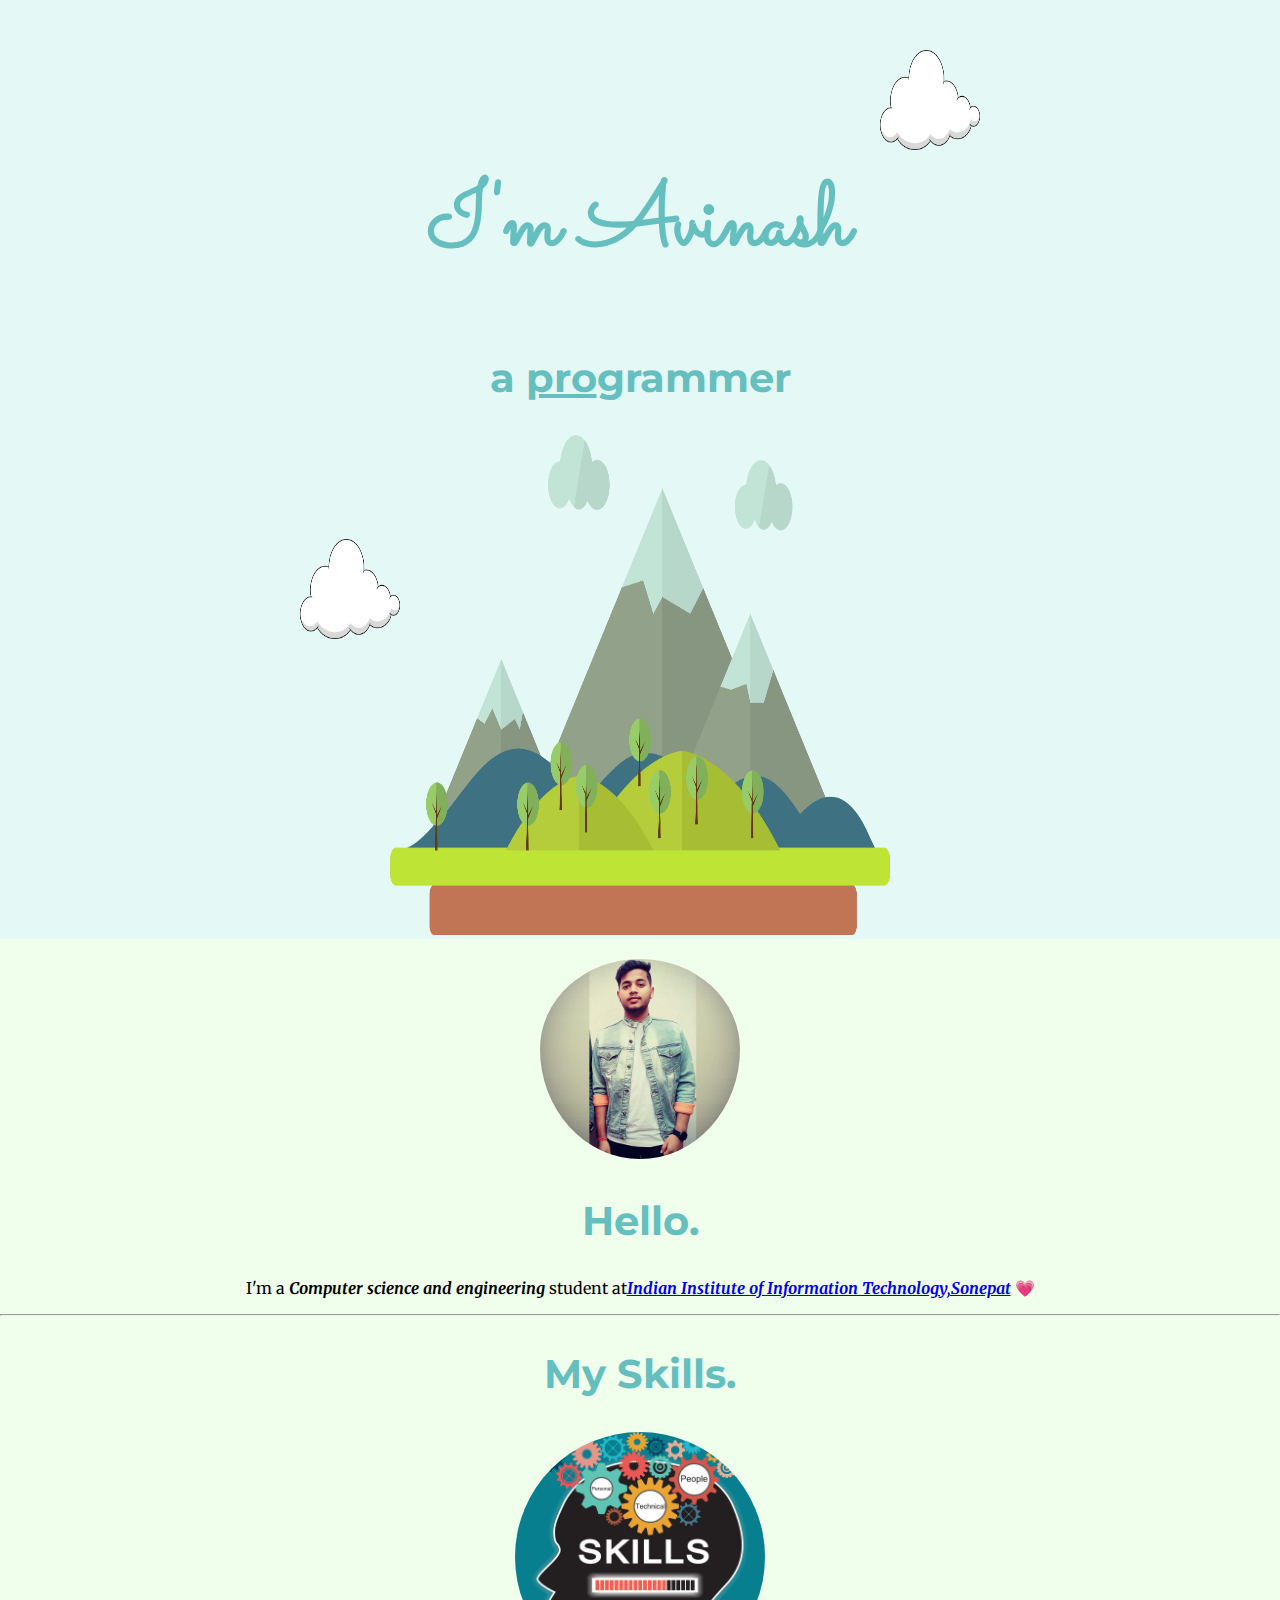
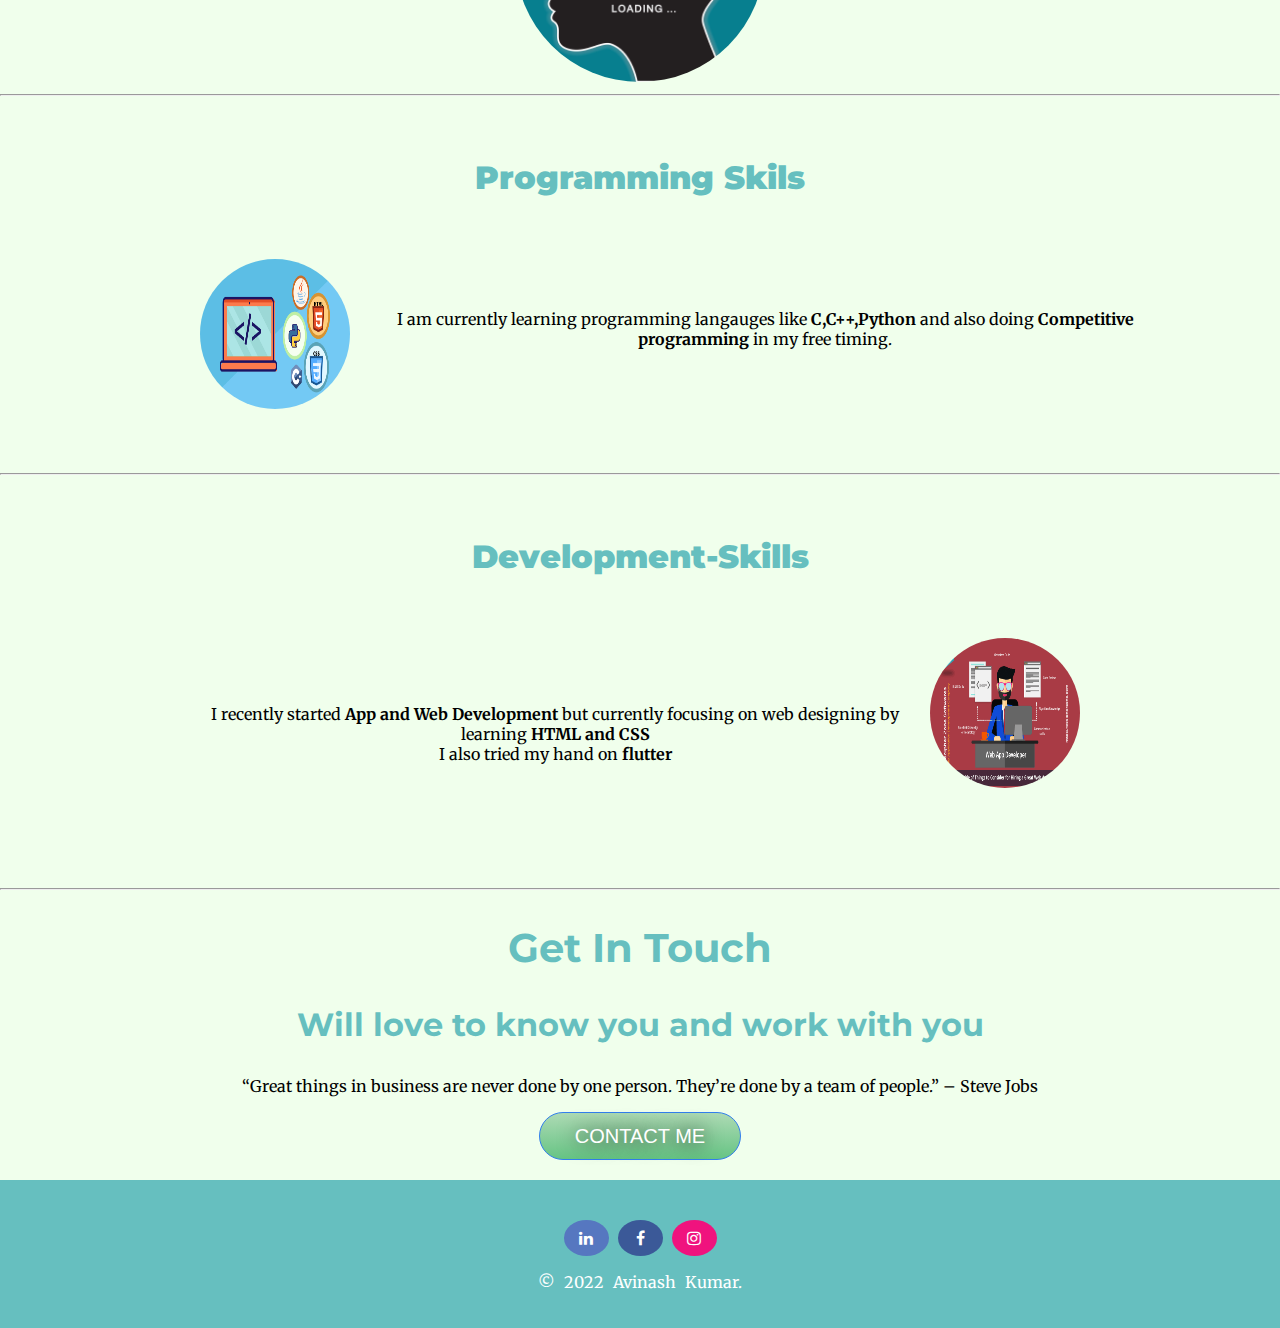
==== index.html @ daed4b5a "Update and rename home.html to index.html" ====
<!DOCTYPE html>
<html lang="en">
<head>
    <meta charset="UTF-8">
    <meta http-equiv="X-UA-Compatible" content="IE=edge">
    <meta name="viewport" content="width=device-width, initial-scale=1.0">
    <link rel="stylesheet" href="style.css">
    <link rel="stylesheet" href="https://cdnjs.cloudflare.com/ajax/libs/font-awesome/4.7.0/css/font-awesome.min.css">


    <link href="https://fonts.googleapis.com/css2?family=Merriweather:wght@300&family=Montserrat:wght@100&family=Sacramento&display=swap" rel="stylesheet">
    <title>Avinash-My profile</title>
    <link rel="icon" href="icon.ico">
</head>
<body>
    
    <div class="top-container">
 <img class="top-cloud" src="cloud2.png" alt="cloud image" width="100px" height="100px">
 <h1>
     I'm Avinash
 </h1>
 <p><h2> a <span><u>pro</u></span>grammer</h2></p>
 <img class="bottom-cloud" src="cloud2.png" alt="cloud image" width="100px" height="100px">
 <img src="mountain 2.png" alt="mountain image" width="500px" height="500px">
    </div>
    <div class="middle-container">
        <div class="profile">
          <img class="avinash-img" src="avinash2.jpeg" alt="avinash's image">
          <h2>Hello.</h2>
          <p>I'm a <b><i>Computer science and engineering</i></b> student at<b><i><a href="http://www.iiitsonepat.ac.in/" >Indian Institute of Information Technology,Sonepat</a></i></b> &#128151</p>
        </div>
        <hr>
        <div class="skills">
          <h2>My Skills.</h2>
          <div class="skill-row">
            <img class="skills-image" src="skills.jpg" alt="my skill">
            <br>
            <hr>
              <p>
                <h3 style="padding:30px ;"><b>Programming Skils</b></h3>
            <img class="programming-images" src="programming images.png" alt="programming images">
         <div  class="skill-info"> I am currently learning programming langauges like <b>C,C++,Python</b> and also doing <b>Competitive programming</b> in my free timing.
</div>
            </p>
            <br>
            <br>
            <br>
            <br>
            <br>
            <hr>
            <h3 style="padding:30px"><b>Development-Skills</b></h3>
            <img class="developer-image" src="developer image.jpg" alt="my skill">
            <div class="skill-info2">
            <p > I recently started <b>App and Web Development</b> but currently focusing on web designing by learning <b> HTML and CSS</b>
           <br> I also tried my hand on <b>flutter</b></p>
           </div>
          </div>
      
        </div>
        <br>
        <br>
        <br>
        <br>
        <br>
        
        
        <hr>
        <div class="contact-me">
          <h2>Get In Touch</h2>
          <h3>Will love to know you and work with you</h3>
          <p>“Great things in business are never done by one person. They’re done by a team of people.” – Steve Jobs
          </p>
          <a class="btn" href="mailto:ak7797405@email.com">CONTACT ME</a>
        </div>
      </div>
      
      
      <div class="bottom-container">
        <div class="icon">
        <a class="fa fa-linkedin" href="https://www.linkedin.com/in/avinash-kumar-685746221"></a>
        <a class="fa fa-facebook" href="https://www.facebook.com/profile.php?id=100010766433816"></a>
        <a class="fa fa-instagram" href="https://www.instagram.com/avinash_2912"></a>
        <p style="color:white
         ;">© 2022 Avinash Kumar.</p>
       </div>
      </div>
      
</body>
</html>
---- style.css ----
body{
    margin: 0;
    text-align: center;
    font-family: 'Merriweather', serif;
    
    
}
h1{
    font-size: 5.625rem;
    margin-top: 50px auto;
    font-family: 'Sacramento', cursive;
    color: #66BFBF;
}
h2{
    font-size: 2.5rem;
    font-family: 'Montserrat', sans-serif;
    color: #66BFBF;
    
}
h3{
    font-family: 'Montserrat', sans-serif;
    color: #66BFBF;
    font-size: xx-large;
}
.top-container{
    background-color: #E4f9f5;
    padding-top: 100px;
    position: relative;
}
.bottom-cloud{
    position: absolute;
    left: 300px;
    bottom: 300px;
}
.top-cloud{
    right: 300px;
    top: 50px;
    position: absolute;
}
.avinash-img
{
    width: 200px;
    height: 200px;
    border-radius: 50%;
    padding-top: 20px;
}

.skills-image
{
    width: 250px;
    height: 250px;
    border-radius: 50%;
}

.programming-images
{
    width: 150px;
    height: 150px;
    border-radius: 50%;
    float: left;
    margin-left: 200px;
    
}
.skill-info
{
    padding-top: 50px;
    
    margin-right: 100px; 
    
}
.skill-info2
{
    padding-top: 50px;
     margin-left: 180px;
}
.developer-image
{
    width: 150px;
    height: 150px;
    border-radius: 50%;
    float: right;
    margin-right: 200px;
}
.bottom-container
{
    background-color: #66BFBF;
    padding: 20px 20px 20px 20px;
    word-spacing: 5px;
}

.btn {
    background: #ADDAB4;
    background-image: -webkit-linear-gradient(top, #ADDAB4, #66C484);
    background-image: -moz-linear-gradient(top, #ADDAB4, #66C484);
    background-image: -ms-linear-gradient(top, #ADDAB4, #66C484);
    background-image: -o-linear-gradient(top, #ADDAB4, #66C484);
    background-image: -webkit-gradient(to bottom, #ADDAB4, #66C484);
    -webkit-border-radius: 38px;
    -moz-border-radius: 38px;
    border-radius: 38px;
    height: 16px;
    line-height: 16px;
    color: #FFFFFF;
    font-family: Arial;
    width: 170px;
    font-size: 20px;
    font-weight: 300;
    padding: 15px;
    text-shadow: 1px 1px 20px #000000;
    border: solid #337FED 1px;
    text-decoration: none;
    display: inline-block;
    cursor: pointer;
    text-align: center;
 }
 
 .btn:hover {
    border: solid #337FED 1px;
    background: #127F68;
    background-image: -webkit-linear-gradient(top, #127F68, #1B599F);
    background-image: -moz-linear-gradient(top, #127F68, #1B599F);
    background-image: -ms-linear-gradient(top, #127F68, #1B599F);
    background-image: -o-linear-gradient(top, #127F68, #1B599F);
    background-image: -webkit-gradient(to bottom, #127F68, #1B599F);
    -webkit-border-radius: 40px;
    -moz-border-radius: 40px;
    border-radius: 40px;
    text-decoration: none;
 }
 .contact-me
 {
     padding-bottom: 20px;
     
 }
 .middle-container
 {
     background-color: #f0ffec;
 }
 .fa {
    padding: 10px;
    font-size: 30px;
    width: 25px;
    text-align: center;
    text-decoration: none;
  }
  
  /* Add a hover effect if you want */
  .fa:hover {
    opacity: 0.7;
  }
  
  /* Set a specific color for each brand */
  
  /* Facebook */
  .fa-facebook {
    background: #3B5998;
    color: white;
    border-radius: 50%;
  }
  .fa-linkedin
  {
    background: #5677c0;
    color: white;
    border-radius: 50%;
  }
  .fa-instagram
  {
    background: #f0137e;
    color: white;
    border-radius: 50%;
  }
 .icon{
    padding-top: 20px;
 }
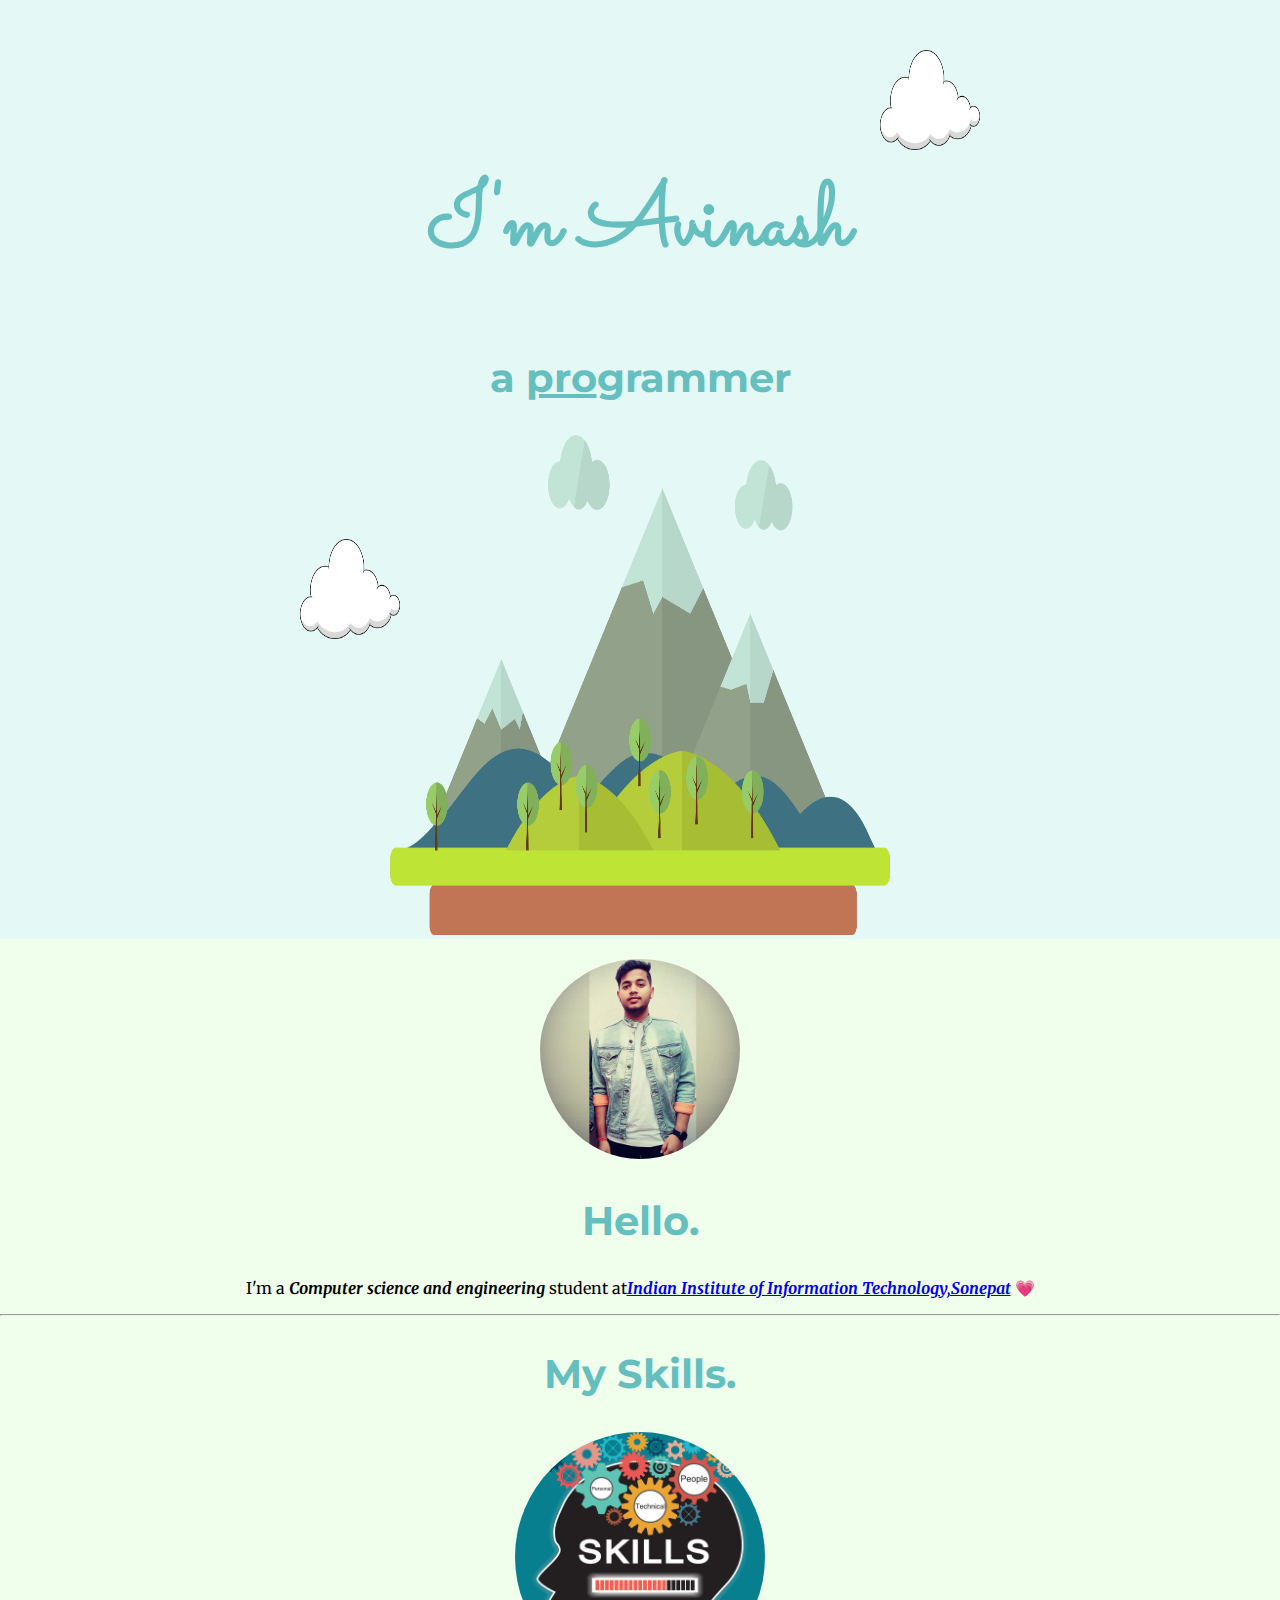
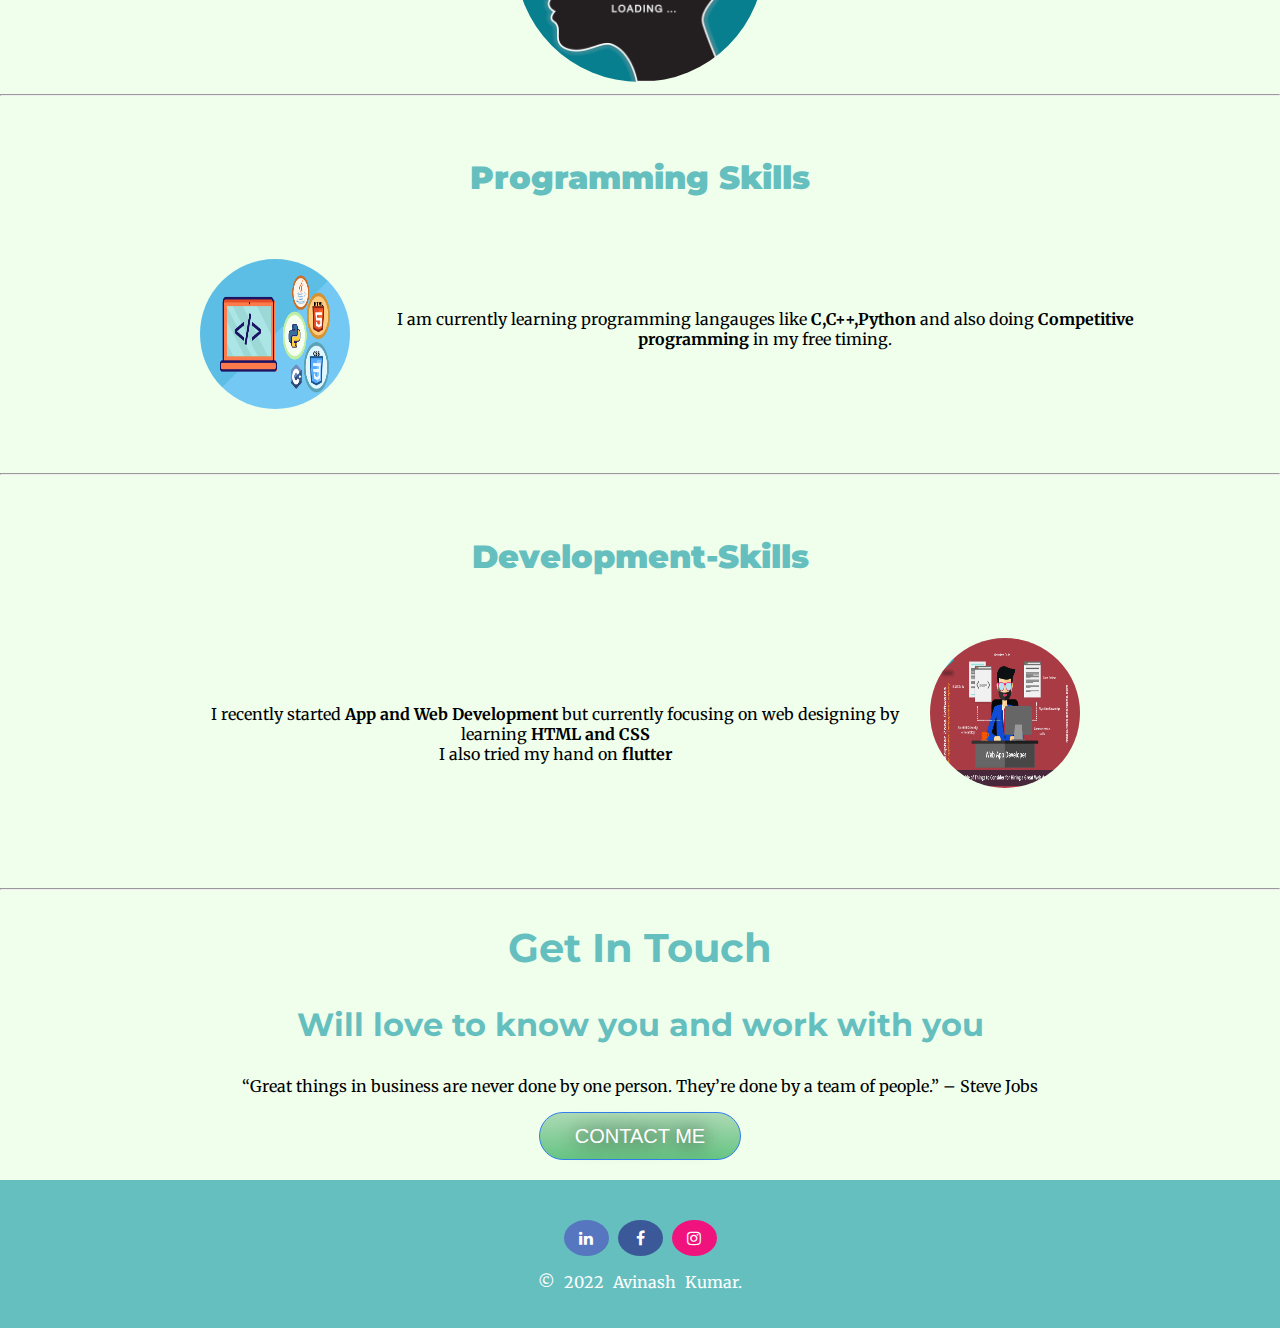
==== commit 0a21aa5e: "Update index.html" ====
--- a/index.html
+++ b/index.html
@@ -37,7 +37,7 @@
             <br>
             <hr>
               <p>
-                <h3 style="padding:30px ;"><b>Programming Skils</b></h3>
+                <h3 style="padding:30px ;"><b>Programming Skills</b></h3>
             <img class="programming-images" src="programming images.png" alt="programming images">
          <div  class="skill-info"> I am currently learning programming langauges like <b>C,C++,Python</b> and also doing <b>Competitive programming</b> in my free timing.
 </div>
@@ -70,7 +70,7 @@
           <h3>Will love to know you and work with you</h3>
           <p>“Great things in business are never done by one person. They’re done by a team of people.” – Steve Jobs
           </p>
-          <a class="btn" href="mailto:ak7797405@email.com">CONTACT ME</a>
+          <a class="btn" href="mailto:ak7797405@gmail.com">CONTACT ME</a>
         </div>
       </div>
       
